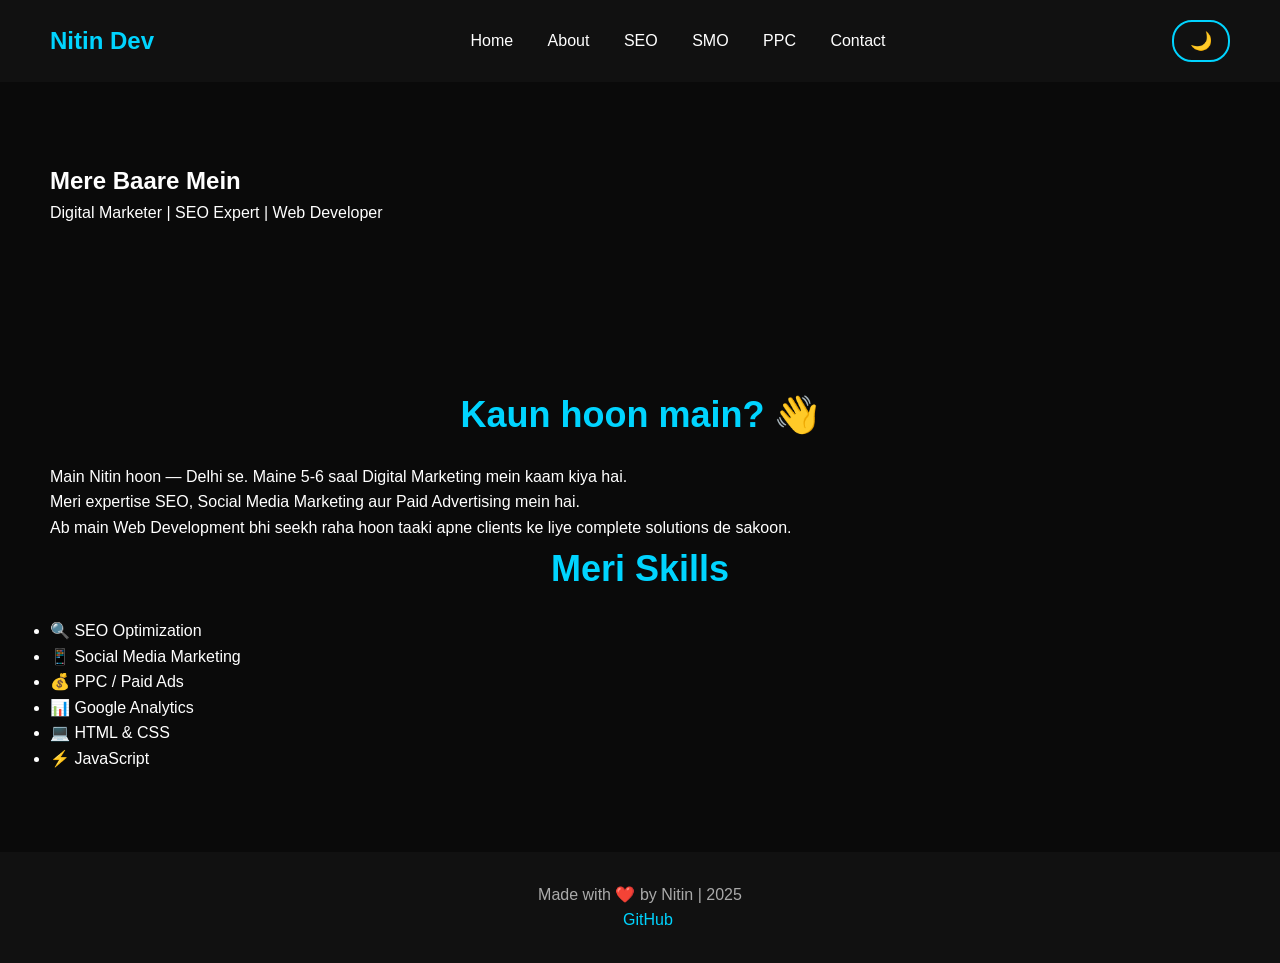
==== about.html @ 7894f523 "Create about.html" ====
<!DOCTYPE html>
<html lang="en">
  <head>
    <meta charset="UTF-8">
    <meta name="viewport" content="width=device-width, initial-scale=1.0">
    <title>Nitin | About Me</title>
    <link rel="stylesheet" href="style.css">
  </head>
  <body>

    <!-- HEADER — Har page mein same! -->
    <header>
      <div class="logo">Nitin Dev</div>
      <nav>
        <a href="index.html">Home</a>
        <a href="about.html" class="active">About</a>
        <a href="seo.html">SEO</a>
        <a href="smo.html">SMO</a>
        <a href="ppc.html">PPC</a>
        <a href="contact.html">Contact</a>
      </nav>
      <button class="theme-toggle" id="themeToggle">🌙</button>
    </header>

    <!-- ABOUT SECTION -->
    <section class="page-hero">
      <h1>Mere Baare Mein</h1>
      <p>Digital Marketer | SEO Expert | Web Developer</p>
    </section>

    <section class="about-detail">

      <div class="about-content">
        <h2>Kaun hoon main? 👋</h2>
        <p>Main Nitin hoon — Delhi se. Maine 5-6 saal
           Digital Marketing mein kaam kiya hai.</p>
        <p>Meri expertise SEO, Social Media Marketing
           aur Paid Advertising mein hai.</p>
        <p>Ab main Web Development bhi seekh raha hoon
           taaki apne clients ke liye complete solutions
           de sakoon.</p>
      </div>

      <div class="about-skills">
        <h2>Meri Skills</h2>
        <ul>
          <li>🔍 SEO Optimization</li>
          <li>📱 Social Media Marketing</li>
          <li>💰 PPC / Paid Ads</li>
          <li>📊 Google Analytics</li>
          <li>💻 HTML & CSS</li>
          <li>⚡ JavaScript</li>
        </ul>
      </div>

    </section>

    <!-- FOOTER -->
    <footer>
      <p>Made with ❤️ by Nitin | 2025</p>
      <a href="https://github.com/nitinlal611989"
         target="_blank">GitHub</a>
    </footer>

    <script src="script.js"></script>
  </body>
</html>
---- style.css ----
/* ===== RESET & BASE ===== */
* {
  margin: 0;
  padding: 0;
  box-sizing: border-box;
}

body {
  font-family: 'Segoe UI', sans-serif;
  background-color: #0a0a0a;
  color: #ffffff;
  line-height: 1.6;
}

/* ===== HEADER ===== */
header {
  display: flex;
  justify-content: space-between;
  align-items: center;
  padding: 20px 50px;
  background-color: #111111;
  position: sticky;
  top: 0;
}

.logo {
  font-size: 24px;
  font-weight: bold;
  color: #00d4ff;
}

nav a {
  color: #ffffff;
  text-decoration: none;
  margin-left: 30px;
  font-size: 16px;
}

nav a:hover {
  color: #00d4ff;
}

/* ===== HERO SECTION ===== */
#home {
  min-height: 100vh;
  display: flex;
  flex-direction: column;
  justify-content: center;
  align-items: center;
  text-align: center;
  padding: 0 20px;
  background: linear-gradient(135deg, #0a0a0a, #1a1a2e);
}

#home h1 {
  font-size: 56px;
  margin-bottom: 16px;
  color: #ffffff;
}

#home h2 {
  font-size: 24px;
  color: #00d4ff;
  margin-bottom: 20px;
}

#home p {
  font-size: 18px;
  color: #aaaaaa;
  max-width: 600px;
  margin-bottom: 40px;
}

#home a {
  display: inline-block;
  padding: 14px 32px;
  margin: 8px;
  border-radius: 8px;
  text-decoration: none;
  font-size: 16px;
  font-weight: bold;
}

#home a:first-of-type {
  background-color: #00d4ff;
  color: #000000;
}

#home a:last-of-type {
  border: 2px solid #00d4ff;
  color: #00d4ff;
}

/* ===== SECTIONS ===== */
section {
  padding: 80px 50px;
}

section h2 {
  font-size: 36px;
  margin-bottom: 20px;
  color: #00d4ff;
  text-align: center;
}

/* ===== ABOUT ===== */
#about {
  background-color: #111111;
  text-align: center;
}

#about p {
  max-width: 700px;
  margin: 0 auto 16px;
  color: #cccccc;
  font-size: 17px;
}

/* ===== SKILLS ===== */
#skills {
  background-color: #0a0a0a;
  text-align: center;
}

#skills ul {
  list-style: none;
  display: flex;
  flex-wrap: wrap;
  justify-content: center;
  gap: 16px;
  margin-top: 30px;
}

#skills ul li {
  background-color: #1a1a2e;
  color: #00d4ff;
  padding: 12px 24px;
  border-radius: 30px;
  border: 1px solid #00d4ff;
  font-size: 15px;
}

/* ===== PROJECTS ===== */
#projects {
  background-color: #111111;
  text-align: center;
}

.project-card {
  background-color: #1a1a2e;
  border: 1px solid #00d4ff33;
  border-radius: 12px;
  padding: 30px;
  max-width: 400px;
  margin: 20px auto;
}

.project-card h3 {
  color: #ffffff;
  margin-bottom: 12px;
}

.project-card p {
  color: #aaaaaa;
  margin-bottom: 20px;
}

.project-card a {
  color: #00d4ff;
  text-decoration: none;
  border: 1px solid #00d4ff;
  padding: 8px 20px;
  border-radius: 6px;
}

/* ===== CONTACT ===== */
#contact {
  background-color: #0a0a0a;
  text-align: center;
}

#contact p {
  color: #aaaaaa;
  margin-bottom: 30px;
}

form {
  display: flex;
  flex-direction: column;
  max-width: 500px;
  margin: 0 auto;
  gap: 16px;
}

form input,
form textarea {
  padding: 14px;
  border-radius: 8px;
  border: 1px solid #333;
  background-color: #1a1a2e;
  color: #ffffff;
  font-size: 15px;
}

form textarea {
  height: 120px;
  resize: vertical;
}

form button {
  padding: 14px;
  background-color: #00d4ff;
  color: #000000;
  border: none;
  border-radius: 8px;
  font-size: 16px;
  font-weight: bold;
  cursor: pointer;
}

/* ===== FOOTER ===== */
footer {
  background-color: #111111;
  text-align: center;
  padding: 30px;
  color: #aaaaaa;
}

footer a {
  color: #00d4ff;
  text-decoration: none;
  margin-left: 16px;
}

/* ===== THEME TOGGLE BUTTON ===== */
.theme-toggle {
  background: none;
  border: 2px solid #00d4ff;
  color: #00d4ff;
  padding: 8px 16px;
  border-radius: 20px;
  cursor: pointer;
  font-size: 18px;
}

/* ===== LIGHT MODE ===== */
body.light-mode {
  background-color: #ffffff;
  color: #000000;
}

body.light-mode header {
  background-color: #f0f0f0;
}

body.light-mode nav a {
  color: #000000;
}

body.light-mode #home {
  background: linear-gradient(135deg, #f0f0f0, #e0e0ff);
}

body.light-mode #home h1 {
  color: #000000;
}

body.light-mode #about {
  background-color: #f5f5f5;
}

body.light-mode #about p {
  color: #333333;
}

body.light-mode #skills {
  background-color: #ffffff;
}

body.light-mode #skills ul li {
  background-color: #e0f7ff;
}

body.light-mode #projects {
  background-color: #f5f5f5;
}

body.light-mode .project-card {
  background-color: #ffffff;
  border-color: #00d4ff;
}

body.light-mode .project-card h3 {
  color: #000000;
}

body.light-mode .project-card p {
  color: #555555;
}

body.light-mode #contact {
  background-color: #ffffff;
}

body.light-mode form input,
body.light-mode form textarea {
  background-color: #f0f0f0;
  color: #000000;
  border-color: #cccccc;
}

body.light-mode footer {
  background-color: #f0f0f0;
  color: #333333;
}
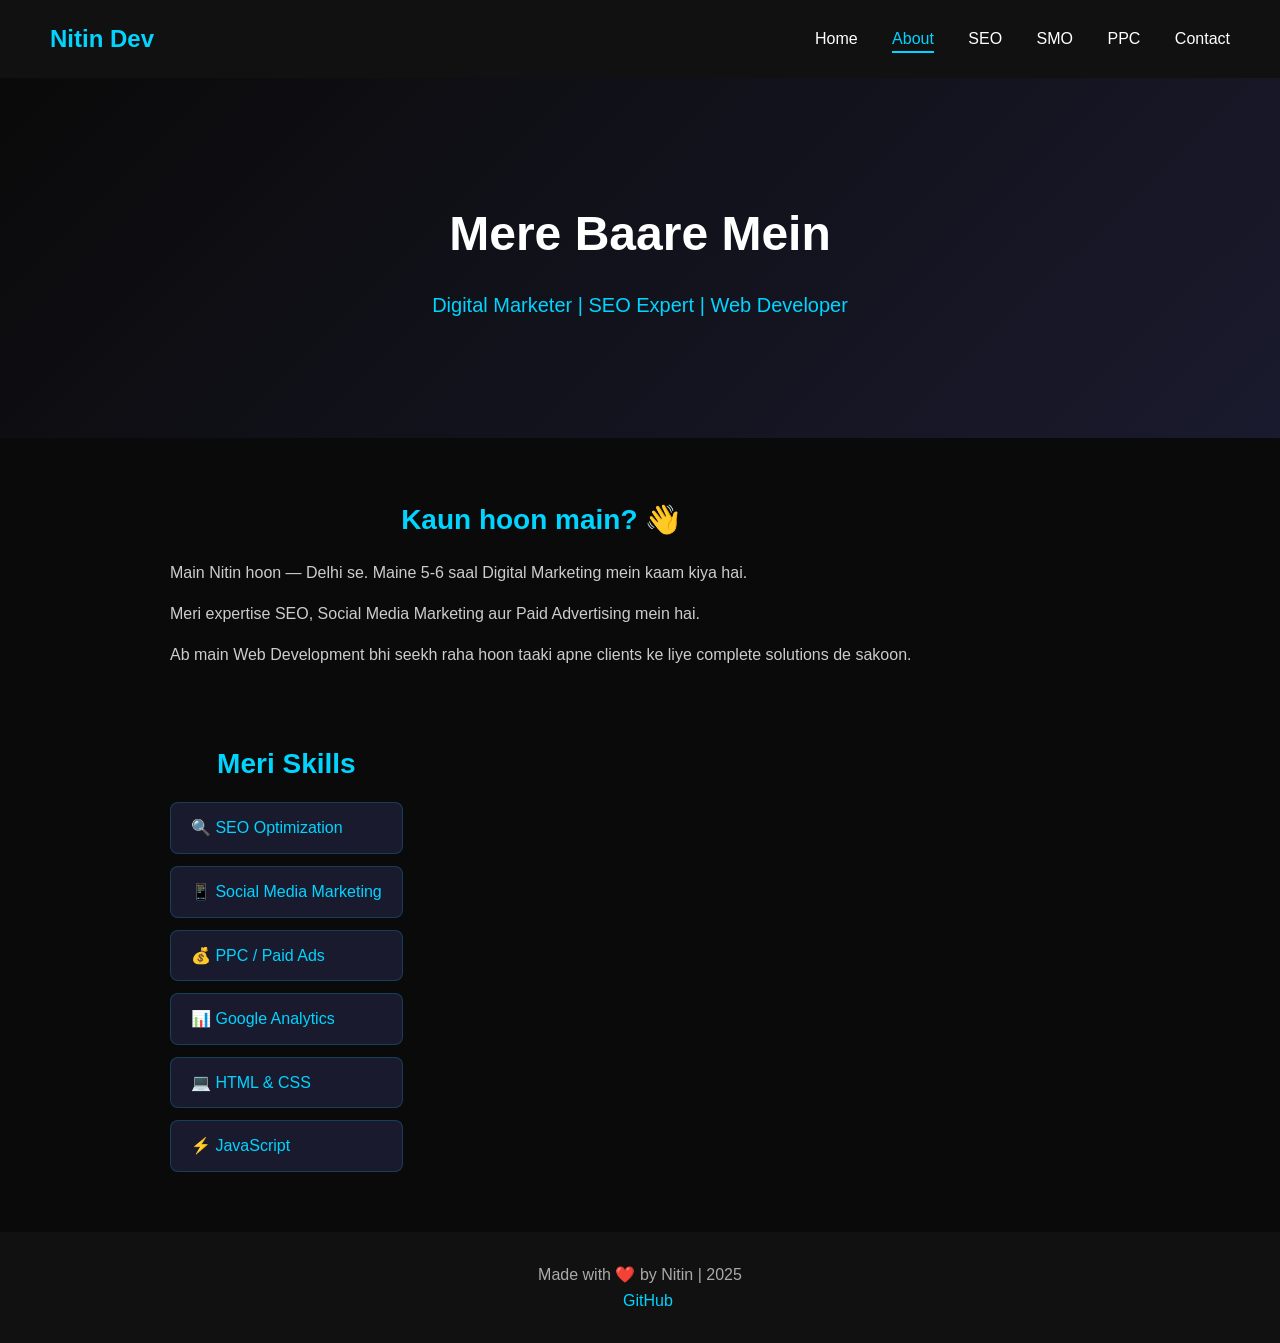
==== commit f076835e: "Remove theme toggle button from about.html" ====
--- a/about.html
+++ b/about.html
@@ -19,7 +19,7 @@
         <a href="ppc.html">PPC</a>
         <a href="contact.html">Contact</a>
       </nav>
-      <button class="theme-toggle" id="themeToggle">🌙</button>
+     
     </header>
 
     <!-- ABOUT SECTION -->
--- a/style.css
+++ b/style.css
@@ -233,84 +233,377 @@
   margin-left: 16px;
 }
 
-/* ===== THEME TOGGLE BUTTON ===== */
-.theme-toggle {
-  background: none;
+/* ===== PAGE HERO ===== */
+.page-hero {
+  min-height: 40vh;
+  display: flex;
+  flex-direction: column;
+  justify-content: center;
+  align-items: center;
+  text-align: center;
+  padding: 60px 20px;
+  background: linear-gradient(135deg, #0a0a0a, #1a1a2e);
+}
+
+.page-hero h1 {
+  font-size: 48px;
+  margin-bottom: 16px;
+  color: #ffffff;
+}
+
+.page-hero p {
+  font-size: 20px;
+  color: #00d4ff;
+}
+
+/* ===== ACTIVE NAV LINK ===== */
+nav a.active {
+  color: #00d4ff;
+  border-bottom: 2px solid #00d4ff;
+  padding-bottom: 4px;
+}
+
+/* ===== SERVICES GRID — Home page ===== */
+.services-grid {
+  display: flex;
+  gap: 24px;
+  justify-content: center;
+  flex-wrap: wrap;
+  margin-top: 40px;
+}
+
+.service-card {
+  background-color: #1a1a2e;
+  border: 1px solid #00d4ff33;
+  border-radius: 12px;
+  padding: 30px;
+  width: 280px;
+  text-align: center;
+}
+
+.service-card h3 {
+  color: #00d4ff;
+  font-size: 22px;
+  margin-bottom: 12px;
+}
+
+.service-card p {
+  color: #aaaaaa;
+  margin-bottom: 20px;
+}
+
+.service-card a {
+  color: #00d4ff;
+  text-decoration: none;
+  border: 1px solid #00d4ff;
+  padding: 8px 20px;
+  border-radius: 6px;
+}
+
+/* ===== WHY GRID ===== */
+#why {
+  background-color: #111111;
+  text-align: center;
+}
+
+.why-grid {
+  display: flex;
+  gap: 24px;
+  justify-content: center;
+  flex-wrap: wrap;
+  margin-top: 40px;
+}
+
+.why-card {
+  background-color: #1a1a2e;
+  border-radius: 12px;
+  padding: 30px;
+  width: 260px;
+}
+
+.why-card h3 {
+  color: #00d4ff;
+  margin-bottom: 12px;
+}
+
+.why-card p {
+  color: #aaaaaa;
+}
+
+/* ===== SERVICE DETAIL PAGES ===== */
+.service-detail {
+  max-width: 1100px;
+  margin: 0 auto;
+  padding: 60px 30px;
+}
+
+.service-intro {
+  text-align: center;
+  margin-bottom: 60px;
+}
+
+.service-intro h2 {
+  font-size: 32px;
+  color: #00d4ff;
+  margin-bottom: 16px;
+}
+
+.service-intro p {
+  color: #cccccc;
+  font-size: 17px;
+  max-width: 700px;
+  margin: 0 auto 12px;
+}
+
+/* ===== FEATURES GRID ===== */
+.service-features {
+  margin-bottom: 60px;
+}
+
+.service-features h2 {
+  font-size: 32px;
+  color: #00d4ff;
+  text-align: center;
+  margin-bottom: 30px;
+}
+
+.features-grid {
+  display: flex;
+  gap: 20px;
+  flex-wrap: wrap;
+  justify-content: center;
+}
+
+.feature-card {
+  background-color: #1a1a2e;
+  border: 1px solid #00d4ff33;
+  border-radius: 12px;
+  padding: 24px;
+  width: 240px;
+  text-align: center;
+}
+
+.feature-card h3 {
+  color: #00d4ff;
+  margin-bottom: 10px;
+}
+
+.feature-card p {
+  color: #aaaaaa;
+  font-size: 14px;
+}
+
+/* ===== PROCESS STEPS ===== */
+.process {
+  margin-bottom: 60px;
+  text-align: center;
+}
+
+.process h2 {
+  font-size: 32px;
+  color: #00d4ff;
+  margin-bottom: 30px;
+}
+
+.steps {
+  display: flex;
+  gap: 20px;
+  justify-content: center;
+  flex-wrap: wrap;
+}
+
+.step {
+  background-color: #111111;
+  border-radius: 12px;
+  padding: 24px;
+  width: 200px;
+  text-align: center;
+}
+
+.step span {
+  font-size: 32px;
+  color: #00d4ff;
+  display: block;
+  margin-bottom: 12px;
+}
+
+.step h3 {
+  color: #ffffff;
+  margin-bottom: 8px;
+}
+
+.step p {
+  color: #aaaaaa;
+  font-size: 14px;
+}
+
+/* ===== CTA SECTION ===== */
+.cta-section {
+  text-align: center;
+  background-color: #1a1a2e;
+  border-radius: 16px;
+  padding: 50px;
+  margin-top: 40px;
+}
+
+.cta-section h2 {
+  font-size: 32px;
+  color: #ffffff;
+  margin-bottom: 12px;
+}
+
+.cta-section p {
+  color: #aaaaaa;
+  margin-bottom: 24px;
+}
+
+.btn-primary {
+  display: inline-block;
+  padding: 14px 32px;
+  background-color: #00d4ff;
+  color: #000000;
+  border-radius: 8px;
+  text-decoration: none;
+  font-weight: bold;
+  font-size: 16px;
+}
+
+.btn-secondary {
+  display: inline-block;
+  padding: 14px 32px;
   border: 2px solid #00d4ff;
   color: #00d4ff;
-  padding: 8px 16px;
-  border-radius: 20px;
-  cursor: pointer;
-  font-size: 18px;
-}
-
-/* ===== LIGHT MODE ===== */
-body.light-mode {
-  background-color: #ffffff;
-  color: #000000;
-}
-
-body.light-mode header {
-  background-color: #f0f0f0;
-}
-
-body.light-mode nav a {
-  color: #000000;
-}
-
-body.light-mode #home {
-  background: linear-gradient(135deg, #f0f0f0, #e0e0ff);
-}
-
-body.light-mode #home h1 {
-  color: #000000;
-}
-
-body.light-mode #about {
-  background-color: #f5f5f5;
-}
-
-body.light-mode #about p {
-  color: #333333;
-}
-
-body.light-mode #skills {
-  background-color: #ffffff;
-}
-
-body.light-mode #skills ul li {
-  background-color: #e0f7ff;
-}
-
-body.light-mode #projects {
-  background-color: #f5f5f5;
-}
-
-body.light-mode .project-card {
-  background-color: #ffffff;
-  border-color: #00d4ff;
-}
-
-body.light-mode .project-card h3 {
-  color: #000000;
-}
-
-body.light-mode .project-card p {
-  color: #555555;
-}
-
-body.light-mode #contact {
-  background-color: #ffffff;
-}
-
-body.light-mode form input,
-body.light-mode form textarea {
-  background-color: #f0f0f0;
-  color: #000000;
-  border-color: #cccccc;
-}
-
-body.light-mode footer {
-  background-color: #f0f0f0;
-  color: #333333;
-}
+  border-radius: 8px;
+  text-decoration: none;
+  font-weight: bold;
+  font-size: 16px;
+}
+
+/* ===== ABOUT PAGE ===== */
+.about-detail {
+  display: flex;
+  gap: 60px;
+  max-width: 1000px;
+  margin: 0 auto;
+  padding: 60px 30px;
+  flex-wrap: wrap;
+}
+
+.about-content h2,
+.about-skills h2 {
+  font-size: 28px;
+  color: #00d4ff;
+  margin-bottom: 16px;
+}
+
+.about-content p {
+  color: #cccccc;
+  font-size: 16px;
+  margin-bottom: 12px;
+  line-height: 1.8;
+}
+
+.about-skills ul {
+  list-style: none;
+  display: flex;
+  flex-direction: column;
+  gap: 12px;
+}
+
+.about-skills ul li {
+  background-color: #1a1a2e;
+  color: #00d4ff;
+  padding: 12px 20px;
+  border-radius: 8px;
+  border: 1px solid #00d4ff33;
+}
+
+/* ===== CONTACT PAGE ===== */
+.contact-section {
+  display: flex;
+  gap: 60px;
+  max-width: 1000px;
+  margin: 0 auto;
+  padding: 60px 30px;
+  flex-wrap: wrap;
+}
+
+.contact-info h2,
+.contact-form h2 {
+  font-size: 28px;
+  color: #00d4ff;
+  margin-bottom: 24px;
+}
+
+.info-card {
+  background-color: #1a1a2e;
+  border-radius: 10px;
+  padding: 16px 20px;
+  margin-bottom: 16px;
+  border: 1px solid #00d4ff33;
+}
+
+.info-card h3 {
+  color: #00d4ff;
+  margin-bottom: 6px;
+}
+
+.info-card p {
+  color: #cccccc;
+}
+
+.social-links {
+  margin-top: 20px;
+}
+
+.social-links h3 {
+  color: #ffffff;
+  margin-bottom: 12px;
+}
+
+.social-links a {
+  display: inline-block;
+  color: #00d4ff;
+  border: 1px solid #00d4ff;
+  padding: 8px 20px;
+  border-radius: 6px;
+  text-decoration: none;
+  margin-right: 10px;
+  margin-bottom: 10px;
+}
+
+.form-group {
+  display: flex;
+  flex-direction: column;
+  gap: 6px;
+  margin-bottom: 20px;
+}
+
+.form-group label {
+  color: #ffffff;
+  font-size: 14px;
+}
+
+.form-group select {
+  padding: 14px;
+  border-radius: 8px;
+  border: 1px solid #333;
+  background-color: #1a1a2e;
+  color: #ffffff;
+  font-size: 15px;
+}
+
+.error {
+  color: #ff4444;
+  font-size: 13px;
+}
+
+.success-msg {
+  display: none;
+  background-color: #1a3a1a;
+  color: #00ff88;
+  padding: 14px;
+  border-radius: 8px;
+  text-align: center;
+  margin-top: 16px;
+}
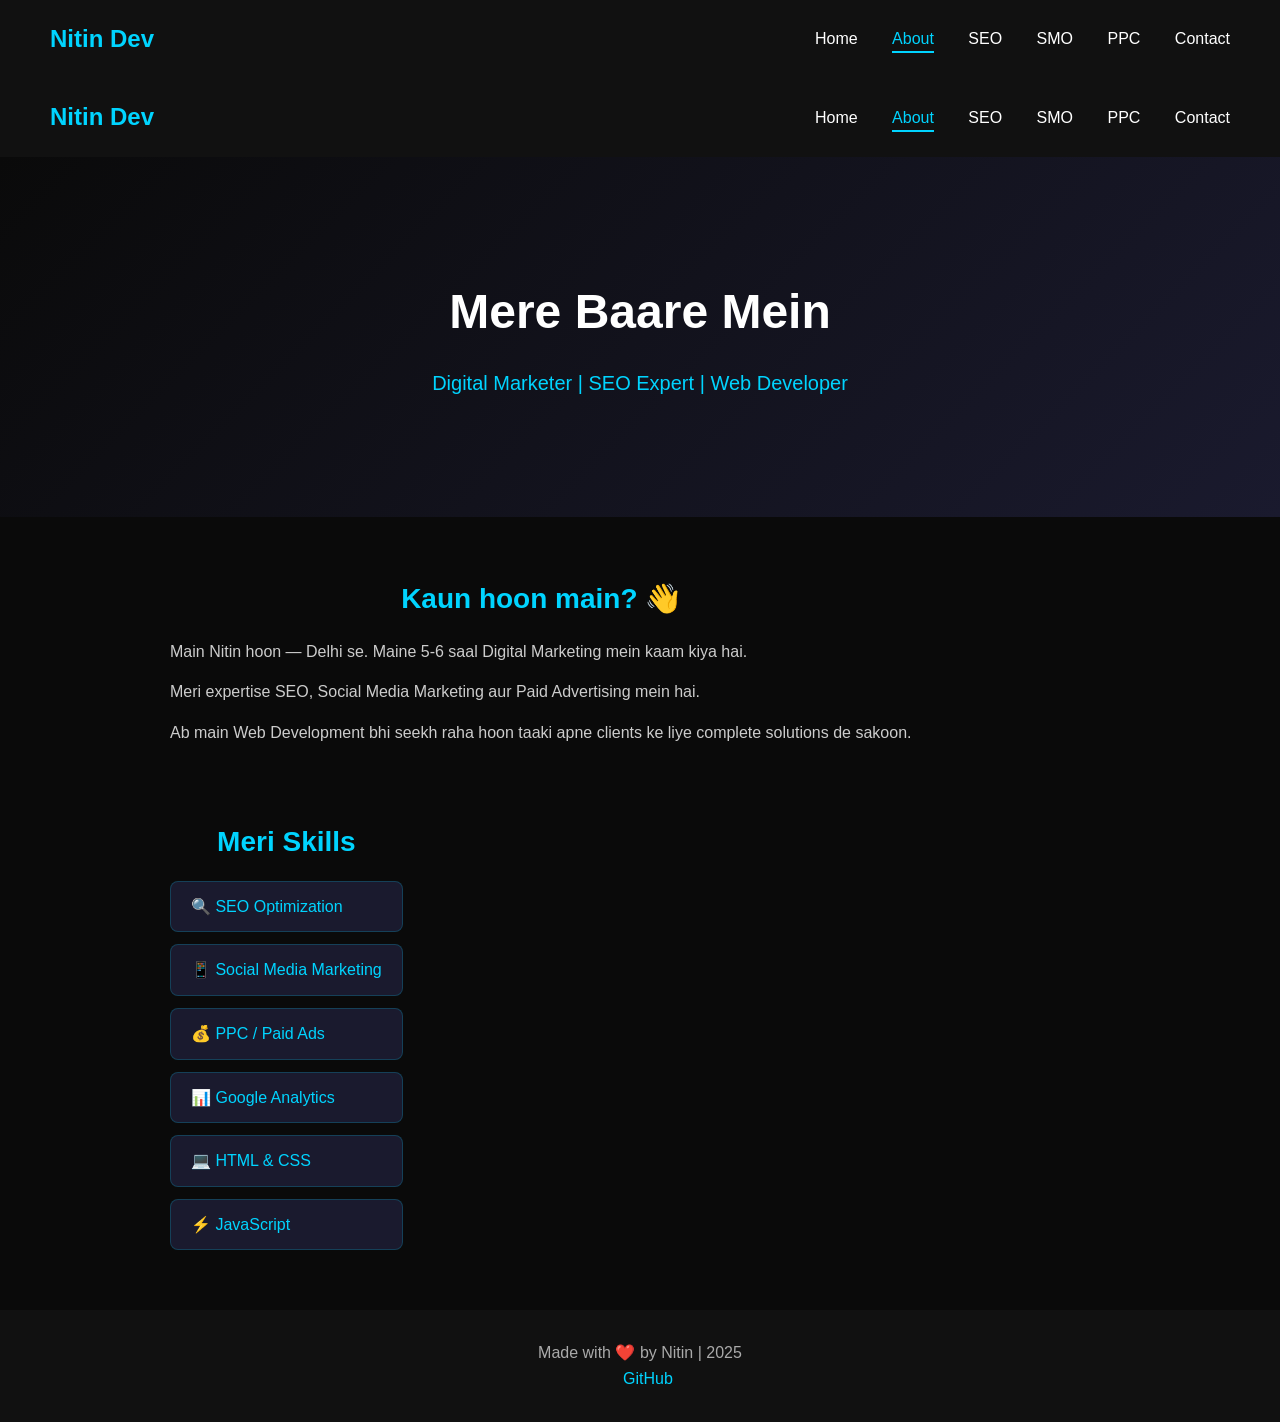
==== commit 007d9e98: "Remove footer and add script tags Removed footer section and added script tags for footer and header" ====
--- a/about.html
+++ b/about.html
@@ -18,8 +18,7 @@
         <a href="smo.html">SMO</a>
         <a href="ppc.html">PPC</a>
         <a href="contact.html">Contact</a>
-      </nav>
-     
+      </nav>     
     </header>
 
     <!-- ABOUT SECTION -->
@@ -54,14 +53,8 @@
       </div>
 
     </section>
-
-    <!-- FOOTER -->
-    <footer>
-      <p>Made with ❤️ by Nitin | 2025</p>
-      <a href="https://github.com/nitinlal611989"
-         target="_blank">GitHub</a>
-    </footer>
-
+   <script src="footer.js"></script>   
+    <script src="header.js"></script>   
     <script src="script.js"></script>
   </body>
 </html>
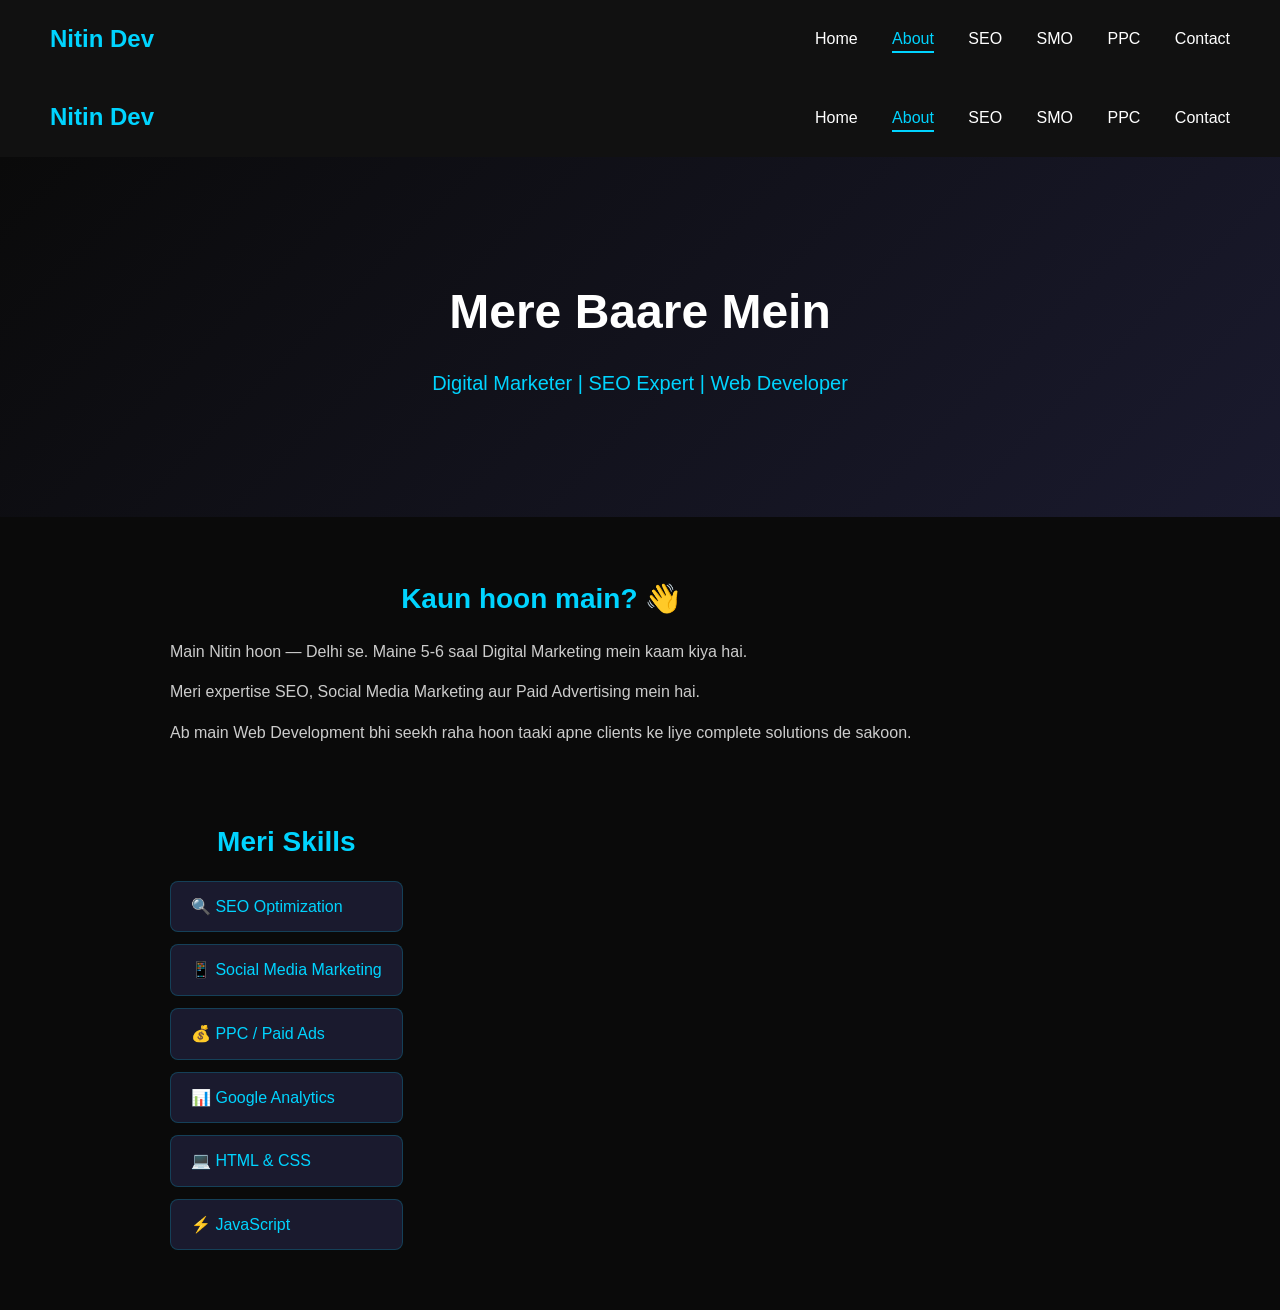
==== commit 1dd928f6: "Reorder script tags in about.html" ====
--- a/about.html
+++ b/about.html
@@ -53,8 +53,8 @@
       </div>
 
     </section>
-   <script src="footer.js"></script>   
-    <script src="header.js"></script>   
+  <script src="header.js"></script>   
+   <script src="footer.js"></script>  
     <script src="script.js"></script>
   </body>
 </html>
--- a/style.css
+++ b/style.css
@@ -607,3 +607,158 @@
   text-align: center;
   margin-top: 16px;
 }
+/* ========footer=============*/
+/* ===== MAIN FOOTER ===== */
+.main-footer {
+  background-color: #0a0a0a;
+  border-top: 1px solid #222;
+  padding: 60px 40px 0;
+}
+
+.footer-grid {
+  display: flex;
+  gap: 40px;
+  flex-wrap: wrap;
+  justify-content: space-between;
+  max-width: 1200px;
+  margin: 0 auto;
+}
+
+.footer-col h3 {
+  color: #ffffff;
+  font-size: 16px;
+  font-weight: 600;
+  margin-bottom: 20px;
+  text-transform: uppercase;
+  letter-spacing: 1px;
+}
+
+/* Form Column */
+.footer-form {
+  flex: 1.5;
+  min-width: 280px;
+}
+
+.footer-form input,
+.footer-form select {
+  width: 100%;
+  padding: 12px;
+  margin-bottom: 12px;
+  background-color: #1a1a1a;
+  border: 1px solid #333;
+  color: #ffffff;
+  border-radius: 4px;
+  font-size: 14px;
+}
+
+.footer-form button {
+  width: 100%;
+  padding: 14px;
+  background-color: #cc0000;
+  color: #ffffff;
+  border: none;
+  border-radius: 4px;
+  font-size: 14px;
+  font-weight: bold;
+  cursor: pointer;
+  letter-spacing: 1px;
+}
+
+.footer-form button:hover {
+  background-color: #ff0000;
+}
+
+/* Find Us Column */
+.footer-find {
+  flex: 1;
+  min-width: 220px;
+}
+
+.office-card {
+  background-color: #111;
+  border: 1px solid #222;
+  padding: 16px;
+  border-radius: 4px;
+}
+
+.office-card h4 {
+  color: #ffffff;
+  margin-bottom: 10px;
+  font-size: 14px;
+}
+
+.office-card p {
+  color: #aaaaaa;
+  font-size: 13px;
+  margin-bottom: 6px;
+  line-height: 1.6;
+}
+
+.schedule-btn {
+  display: inline-block;
+  margin-top: 12px;
+  padding: 8px 16px;
+  background-color: #cc0000;
+  color: #ffffff;
+  text-decoration: none;
+  font-size: 12px;
+  font-weight: bold;
+  border-radius: 4px;
+  letter-spacing: 1px;
+}
+
+/* Links Columns */
+.footer-links {
+  flex: 1;
+  min-width: 180px;
+}
+
+.footer-links ul {
+  list-style: none;
+  padding: 0;
+}
+
+.footer-links ul li {
+  margin-bottom: 10px;
+}
+
+.footer-links ul li a {
+  color: #aaaaaa;
+  text-decoration: none;
+  font-size: 14px;
+  transition: color 0.3s;
+}
+
+.footer-links ul li a:hover {
+  color: #cc0000;
+}
+
+/* Bottom Bar */
+.footer-bottom {
+  display: flex;
+  justify-content: space-between;
+  align-items: center;
+  padding: 20px 0;
+  border-top: 1px solid #222;
+  max-width: 1200px;
+  margin: 40px auto 0;
+  flex-wrap: wrap;
+  gap: 12px;
+}
+
+.footer-bottom p {
+  color: #666666;
+  font-size: 13px;
+}
+
+.social-icons a {
+  color: #666666;
+  text-decoration: none;
+  margin-left: 16px;
+  font-size: 13px;
+  transition: color 0.3s;
+}
+
+.social-icons a:hover {
+  color: #cc0000;
+}
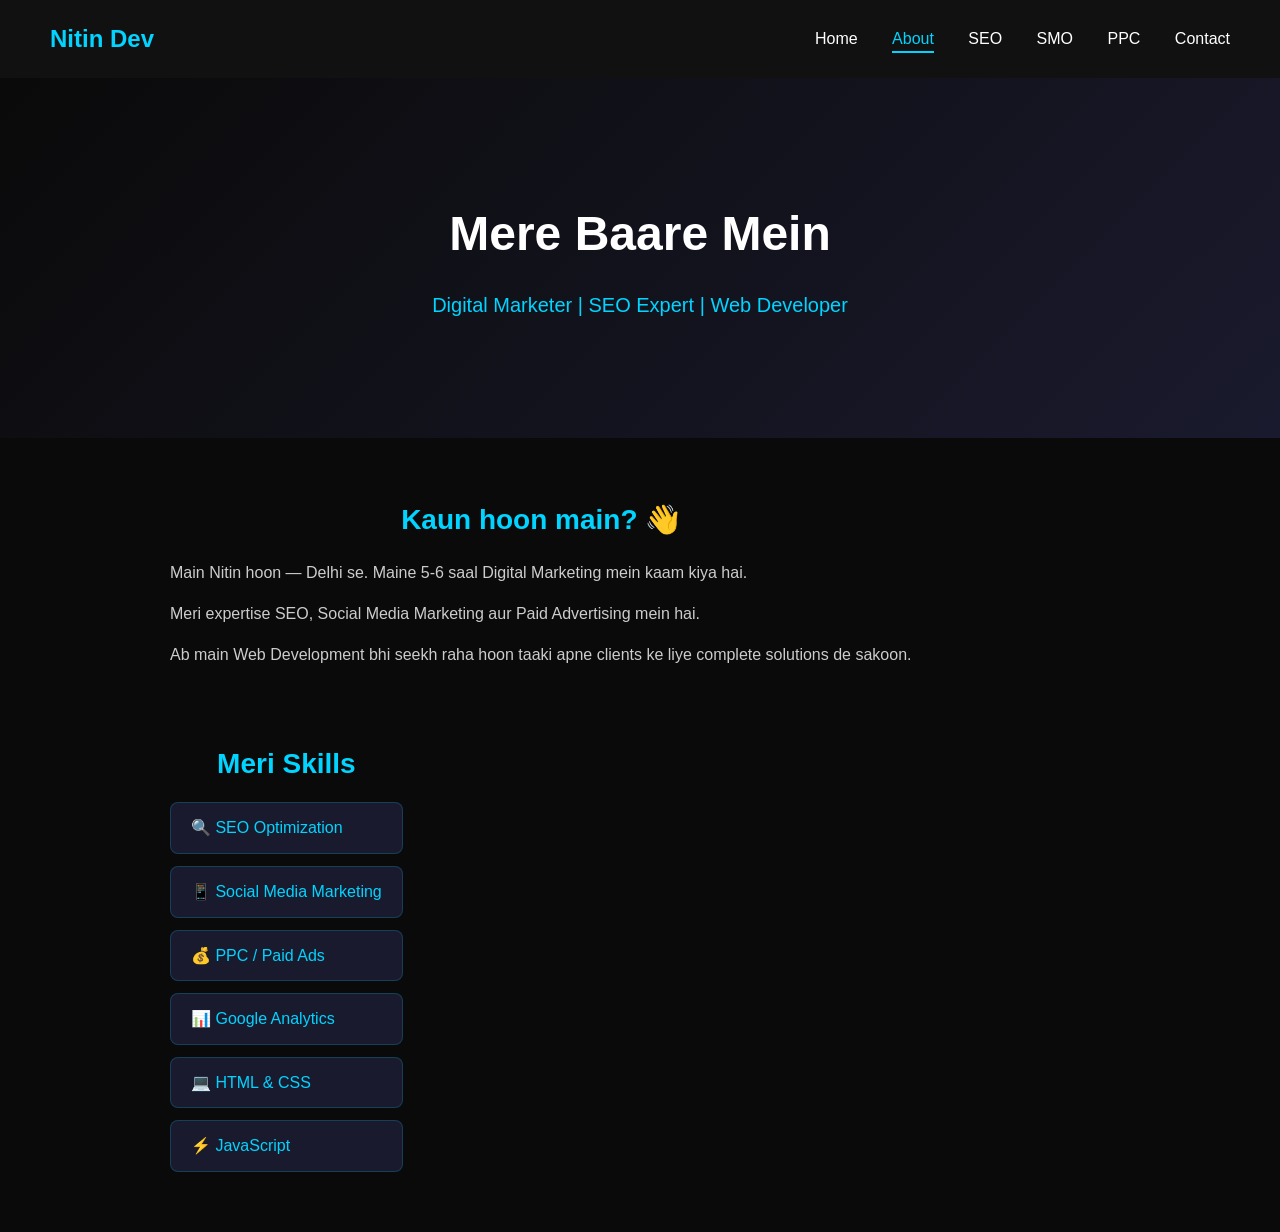
==== commit eba09071: "Remove header section from about.html Removed header section from about.html." ====
--- a/about.html
+++ b/about.html
@@ -6,21 +6,7 @@
     <title>Nitin | About Me</title>
     <link rel="stylesheet" href="style.css">
   </head>
-  <body>
-
-    <!-- HEADER — Har page mein same! -->
-    <header>
-      <div class="logo">Nitin Dev</div>
-      <nav>
-        <a href="index.html">Home</a>
-        <a href="about.html" class="active">About</a>
-        <a href="seo.html">SEO</a>
-        <a href="smo.html">SMO</a>
-        <a href="ppc.html">PPC</a>
-        <a href="contact.html">Contact</a>
-      </nav>     
-    </header>
-
+  <body>   
     <!-- ABOUT SECTION -->
     <section class="page-hero">
       <h1>Mere Baare Mein</h1>
